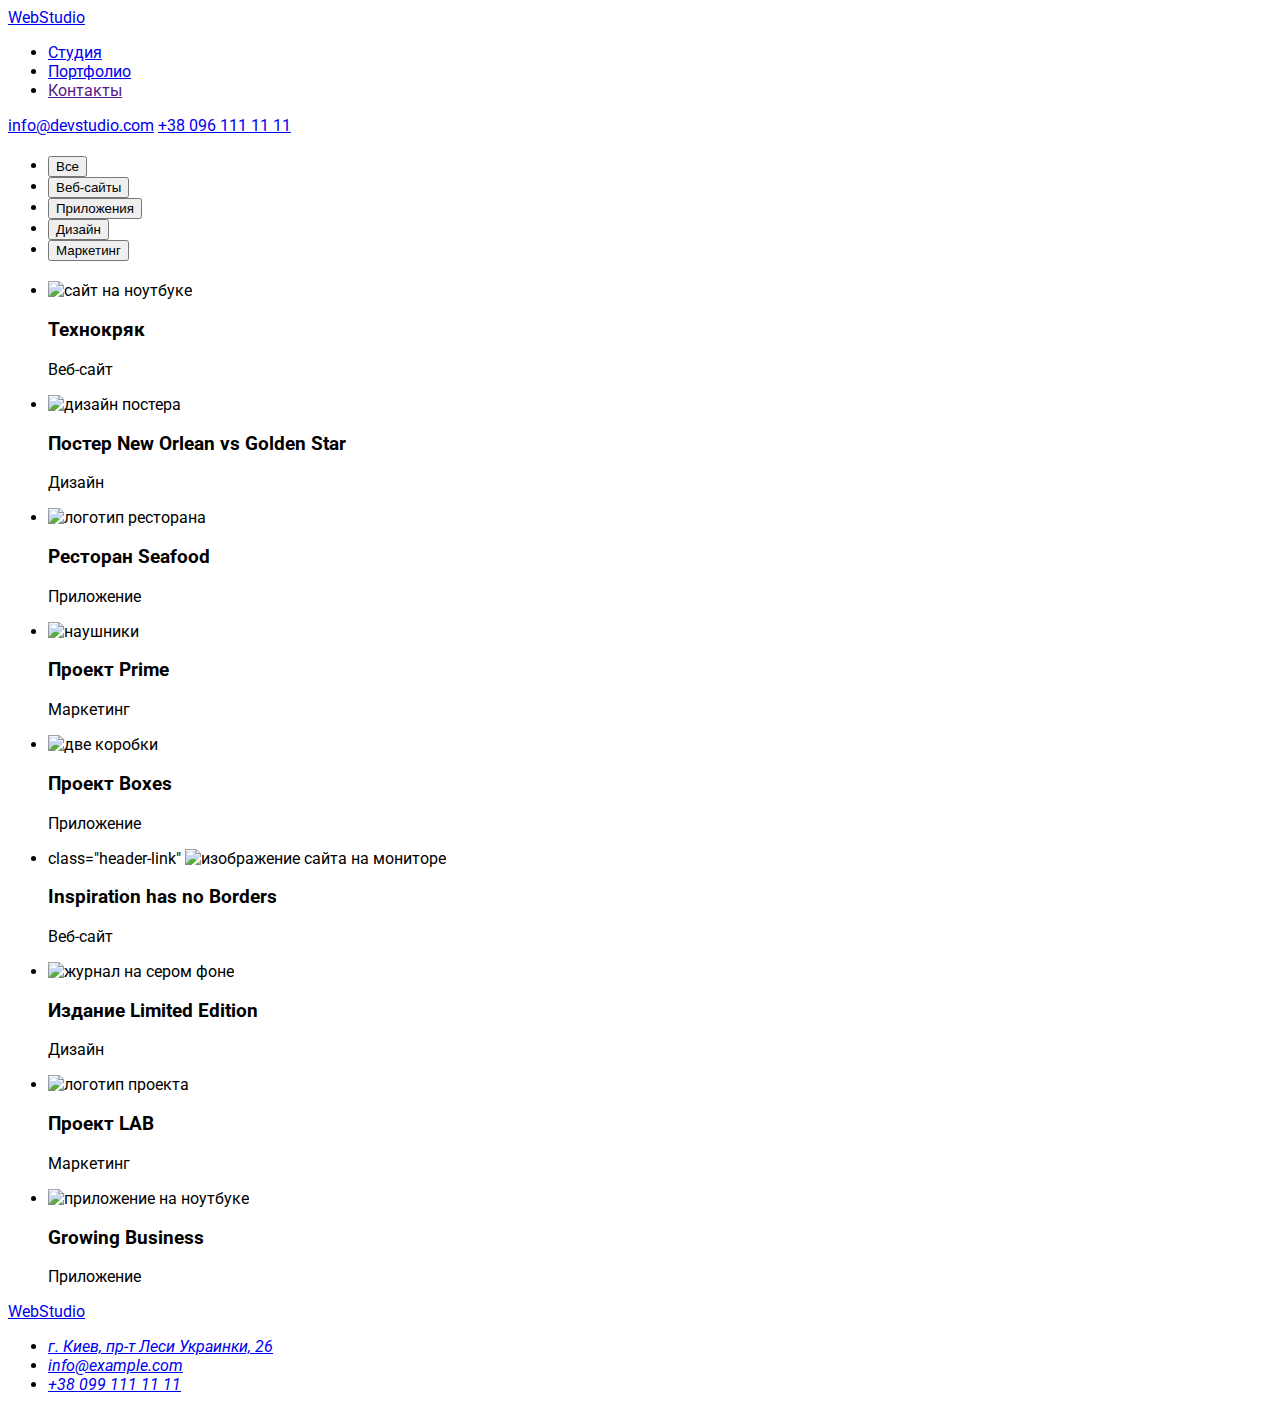
==== portfolio.html @ 638b8c4f "начал стилизировать страницу" ====
<!DOCTYPE html>
<html lang="ru">
<head>
    <meta charset="UTF-8">
    <meta http-equiv="X-UA-Compatible" content="IE=edge">
    <meta name="viewport" content="width=device-width, initial-scale=1.0">
    <title>Document</title>
<link rel="preconnect" href="https://fonts.googleapis.com">
<link rel="preconnect" href="https://fonts.gstatic.com" crossorigin>
<link href="https://fonts.googleapis.com/css2?family=Raleway:wght@700&family=Roboto:wght@400;500;700;900&display=swap" rel="stylesheet">
<link rel="stylesheet" href="./css/style.css">
</head>
<body>
        <!-- шапка сайта -->
        <header >
            <nav>
                <a  href="./index.html"> WebStudio </a>
                <ul>
                    <li>
                        <a  href="./index.html">Студия</a>
                    </li>
                    <li>
                        <a  href="./portfolio.html">Портфолио</a>
                    </li>
                    <li>
                        <a  href="">Контакты</a>
                    </li>
                </ul>
            </nav>
            <a  href="mailto:info@devstudio.com">info@devstudio.com</a>
            <a  href="tel:+380961111111">+38 096 111 11 11</a>
        </header>
        <main>
            <!-- кнопки проектов -->
            <h1 aria-label="Портфолио"></h1>
            <section>
            <ul >
                <li>
                    <button type="button">Все</button>
                </li>
                <li>
                    <button type="button">Веб-сайты</button>
                </li>
                <li>
                    <button type="button">Приложения</button>
                </li>
                <li>
                    <button type="button">Дизайн</button>
                </li>
                <li>
                    <button type="button">Маркетинг</button>
                </li>
            </ul>
            <!-- проекты -->
            <h2 aria-label="Проекты"></h2>
            <ul ">
                <li>
                    <img src="./images/img-prod1.jpg" alt="сайт на ноутбуке" width: 370; height: 294;>
                    <h3>Технокряк</h3>
                    <p>Веб-сайт</p>
                </li>
                <li>
                    <img src="./images/img-prod2.jpg" alt="дизайн постера" width: 370; height: 294;>
                    <h3>Постер <span lang="en">New Orlean vs Golden Star</span></h3>
                    <p>Дизайн</p>
                </li>
                <li>
                    <img src="./images/img-prod3.jpg" alt="логотип ресторана" width: 370; height: 294;>
                    <h3>Ресторан <span lang="en">Seafood</span></h3>
                    <p>Приложение</p>
                </li>
                <li>
                    <img src="./images/img-prod4.jpg" alt="наушники" width: 370; height: 294;>
                    <h3>Проект <span>Prime</span></h3>
                    <p>Маркетинг</p>
                </li>
                <li>
                    <img src="./images/img-prod5.jpg" alt="две коробки" width: 370; height: 294;>
                    <h3>Проект <span lang="en">Boxes</span></h3>
                    <p>Приложение</p>
                </li>
                <li> class="header-link"
                    <img src="./images/img-prod6.jpg" alt="изображение сайта на мониторе" width: 370; height: 294;>
                    <h3><span lang="en">Inspiration has no Borders</span></h3>
                    <p>Веб-сайт</p>
                </li>
                <li>
                    <img src="./images/img-prod7.jpg" alt="журнал на сером фоне" width: 370; height: 294;>
                    <h3>Издание <span lang="en">Limited Edition</span></h3>
                    <p>Дизайн</p>
                </li>
                <li>
                    <img src="./images/img-prod8.jpg" alt="логотип проекта" width: 370; height: 294;>
                    <h3>Проект <span lang="en">LAB</span></h3>
                    <p>Маркетинг</p>
                </li>
                <li>
                    <img src="./images/img-prod9.jpg" alt="приложение на ноутбуке" width: 370; height: 294;>
                    <h3><span lang="en">Growing Business</span></h3>
                    <p>Приложение</p>
                </li>
            </ul>
            </section>
        </main>
        <!-- футер -->
        <footer>
            <a  href="/index.html">WebStudio</a>
            <address>
                <ul >
                    <li>
                        <a  href="https://goo.gl/maps/xMHKZM8JpJUc79RT8" target="_blank">г. Киев, пр-т Леси Украинки, 26</a>
                    </li>
                    <li>
                        <a  href="mailto:info@example.com">info@example.com</a>
                    </li>
                    <li>
                        <a  href="tel:+380991111111">+38 099 111 11 11</a>
                    </li>
                </ul>
            </address>
        </footer>
        
    
</body>
</html>
---- css/style.css ----
:root {
  --first-title-color: #ffffff;
  --second-tittle-color: #212121;
  --accent-color: #2196f3;
  --first-text-color: #757575;
  --adress-color: rgba(255, 255, 255, 0.6);
  --first-background-color: #ffffff;
  --hero-background-color: #2f303a;
  --main-background-color: #e5e5e5;
  --team-background-color: #f5f4fa;
}
body {
  font-family: "Roboto", sans-serif;
  background-color: #ffffff;
}
.list {
  list-style: none;
}
.link {
  text-decoration: none;
}
/* стилизация хедера */
.header-logo {
  font-family: Raleway;
  font-style: normal;
  font-weight: bold;
  font-size: 26px;
  line-height: 1.19;
  /* identical to box height */
  letter-spacing: 0.03em;
  color: var(--accent-color);
}
.second-logo {
  font-family: Raleway;
  font-style: normal;
  font-weight: bold;
  font-size: 26px;
  line-height: 1.19;
  /* identical to box height */
  letter-spacing: 0.03em;
  color: #000000;
}

.header-link {
  font-weight: 500;
  font-size: 14px;
  line-height: 1.14;
  letter-spacing: 0.02em;
  color: var(--second-tittle-color);
}
.header-tel {
  font-weight: 500;
  font-size: 14px;
  line-height: 1.14;
  letter-spacing: 0.02em;
  color: var(--first-text-color);
}

.header-mail {
  font-weight: 500;
  font-size: 14px;
  line-height: 1.14;
  letter-spacing: 0.02em;
  color: var(--first-text-color);
}

.header-link:hover,
.header-link:focus {
  color: var(--accent-color);
}
.header-mail:hover,
.header-mail:focus {
  color: var(--accent-color);
}
.header-tel:hover,
.header-tel:focus {
  color: var(--accent-color);
}
/* стилизация героя */
.hero {
  background-color: var(--hero-background-color);
}
.hero-title {
  font-weight: 900;
  font-size: 44px;
  line-height: 1.36;
  /* or 136% */
  text-align: center;
  letter-spacing: 0.06em;
  text-transform: uppercase;
  color: #ffffff;
}

.hero-btn {
  font-weight: bold;
  font-size: 16px;
  line-height: 1.87;
  /* identical to box height, or 187% */
  display: flex;
  align-items: center;
  text-align: center;
  letter-spacing: 0.06em;
  color: var(--first-title-color);
  background: #2196f3;
  box-shadow: 0px 4px 4px rgba(0, 0, 0, 0.15);
  border-radius: 4px;
}

/* секция преимуществ */
.advantages-title {
  font-weight: bold;
  font-size: 14px;
  line-height: 1.14px;
  letter-spacing: 0.03em;
  text-transform: uppercase;
  color: var(--second-tittle-color);
}
.advantages-text {
  font-weight: normal;
  font-size: 14px;
  line-height: 24px;
  /* or 171% */
  letter-spacing: 0.03em;
  color: var(--first-text-color);
}
/* секция we  doing */
.we-doing-title {
  font-weight: bold;
  font-size: 36px;
  line-height: 1.16;
  text-align: center;
  letter-spacing: 0.03em;
  color: var(--second-tittle-color);
}
/* секция команда */
.team {
  background-color: #f5f4fa;
}
.team-title {
  font-weight: bold;
  font-size: 36px;
  line-height: 1.16;
  text-align: center;
  letter-spacing: 0.03em;
  color: var(--second-tittle-color);
}
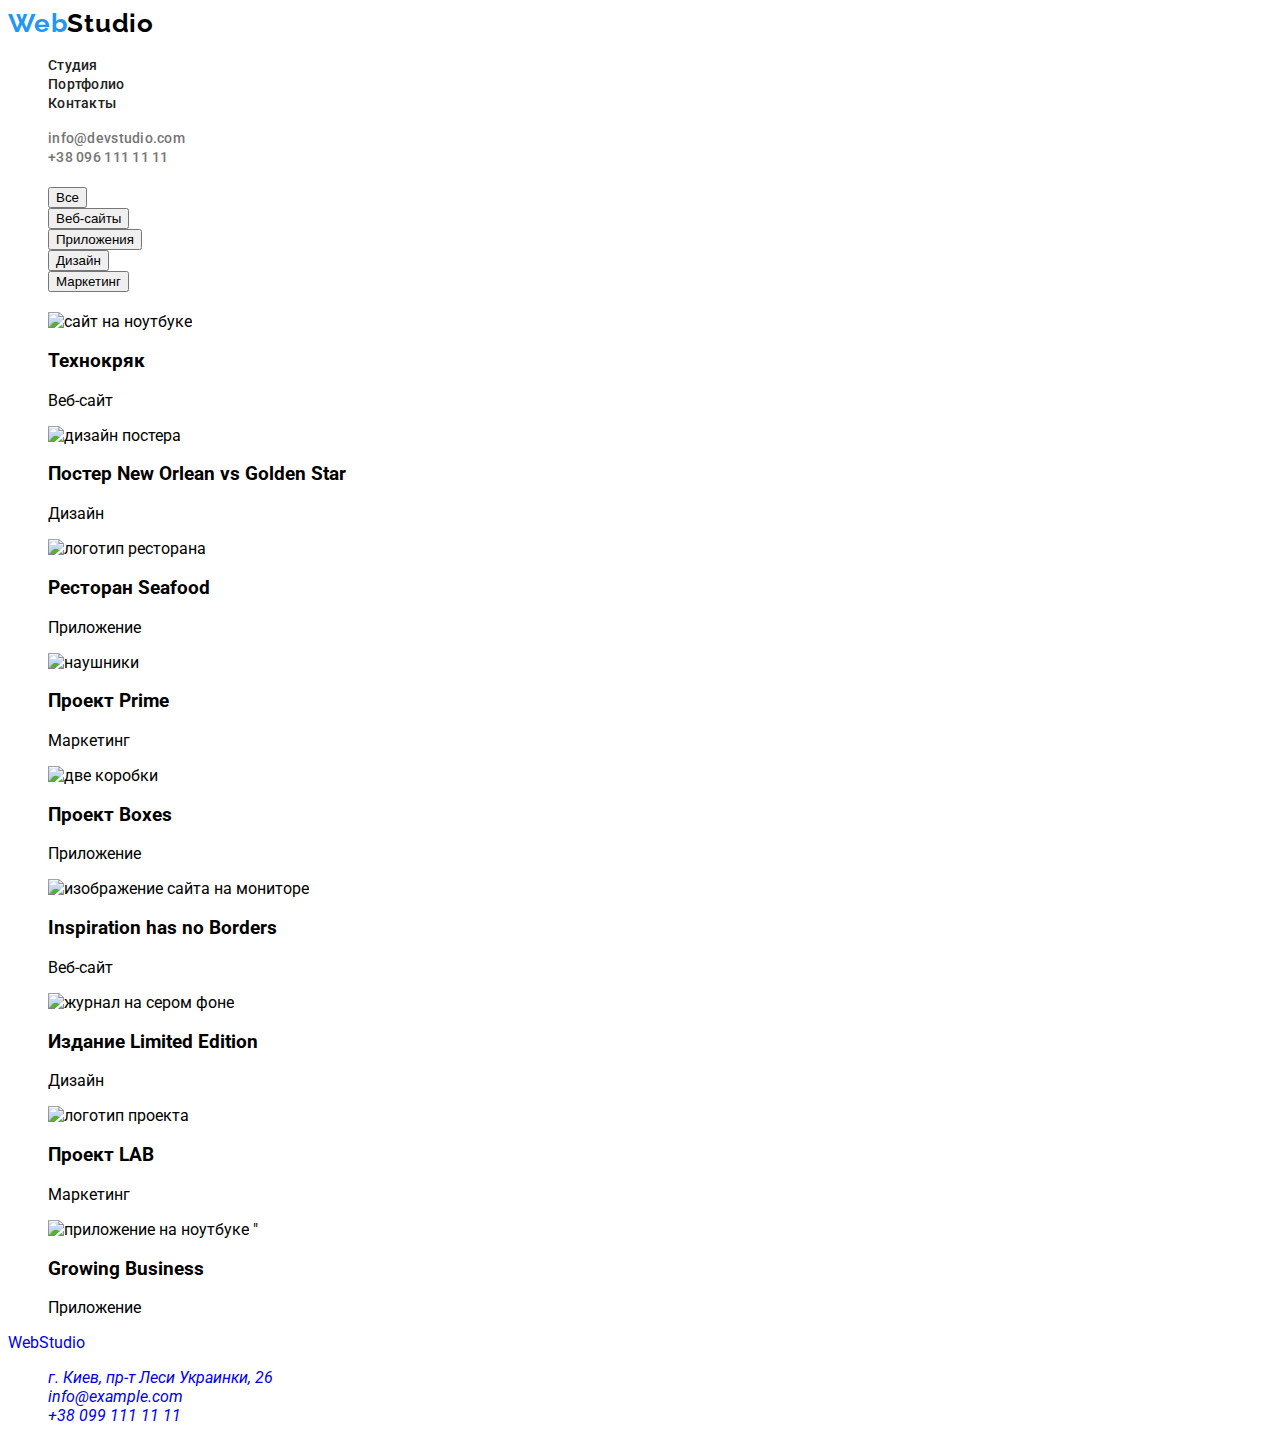
==== commit ce574761: "исправил ошибки домашнего задания" ====
--- a/portfolio.html
+++ b/portfolio.html
@@ -12,113 +12,116 @@
 </head>
 <body>
         <!-- шапка сайта -->
-        <header >
-            <nav>
-                <a  href="./index.html"> WebStudio </a>
-                <ul>
-                    <li>
-                        <a  href="./index.html">Студия</a>
-                    </li>
-                    <li>
-                        <a  href="./portfolio.html">Портфолио</a>
-                    </li>
-                    <li>
-                        <a  href="">Контакты</a>
-                    </li>
-                </ul>
-            </nav>
-            <a  href="mailto:info@devstudio.com">info@devstudio.com</a>
-            <a  href="tel:+380961111111">+38 096 111 11 11</a>
-        </header>
+    <header class="header">
+        <nav class="header-nav">
+            <a class="header-logo link" href="./index.html">Web<span class="second-logo">Studio</span> </a>
+            <ul class="header-list list">
+                <li>
+                    <a class="header-link link" href="./index.html">Студия</a>
+                </li>
+                <li>
+                    <a class="header-link link current" href="./portfolio.html">Портфолио</a>
+                </li>
+                <li>
+                    <a class="header-link link" href="">Контакты</a>
+                </li>
+            </ul>
+        </nav>
+        <ul class="list">
+            <li><a class="header-mail link" href="mailto:info@devstudio.com">info@devstudio.com</a></li>
+            <li><a class="header-tel link" href="tel:+380961111111">+38 096 111 11 11</a></li>
+        </ul>
+    </header>
         <main>
             <!-- кнопки проектов -->
             <h1 aria-label="Портфолио"></h1>
-            <section>
-            <ul >
+            <section class="main">
+            <ul class="main-list-btn list" >
                 <li>
-                    <button type="button">Все</button>
+                    <button class="main-btn" type="button">Все</button>
                 </li>
                 <li>
-                    <button type="button">Веб-сайты</button>
+                    <button class="main-btn" type="button">Веб-сайты</button>
                 </li>
                 <li>
-                    <button type="button">Приложения</button>
+                    <button class="main-btn" type="button">Приложения</button>
                 </li>
                 <li>
-                    <button type="button">Дизайн</button>
+                    <button class="main-btn" type="button">Дизайн</button>
                 </li>
                 <li>
-                    <button type="button">Маркетинг</button>
+                    <button class="main-btn" type="button">Маркетинг</button>
                 </li>
             </ul>
             <!-- проекты -->
             <h2 aria-label="Проекты"></h2>
-            <ul ">
+            <ul class="main-projeckt list">
                 <li>
-                    <img src="./images/img-prod1.jpg" alt="сайт на ноутбуке" width: 370; height: 294;>
-                    <h3>Технокряк</h3>
-                    <p>Веб-сайт</p>
+                    <img src="./images/img-prod1.jpg" alt="сайт на ноутбуке" width:="370"; height:="294";>
+                    <h3 class="projeckt-title">Технокряк</h3>
+                    <p class="projeckt-text">Веб-сайт</p>
                 </li>
                 <li>
-                    <img src="./images/img-prod2.jpg" alt="дизайн постера" width: 370; height: 294;>
-                    <h3>Постер <span lang="en">New Orlean vs Golden Star</span></h3>
-                    <p>Дизайн</p>
+                    <img src="./images/img-prod2.jpg" alt="дизайн постера" width:="370"; height:="294";>
+                    <h3 class="projeckt-title">Постер <span lang="en">New Orlean vs Golden Star</span></h3>
+                    <p class="projeckt-text">Дизайн</p>
                 </li>
                 <li>
-                    <img src="./images/img-prod3.jpg" alt="логотип ресторана" width: 370; height: 294;>
-                    <h3>Ресторан <span lang="en">Seafood</span></h3>
-                    <p>Приложение</p>
+                    <img src="./images/img-prod3.jpg" alt="логотип ресторана" width:="370"; height:="294";>
+                    <h3 class="projeckt-title">Ресторан <span lang="en">Seafood</span></h3>
+                    <p class="projeckt-text">Приложение</p>
                 </li>
                 <li>
-                    <img src="./images/img-prod4.jpg" alt="наушники" width: 370; height: 294;>
-                    <h3>Проект <span>Prime</span></h3>
-                    <p>Маркетинг</p>
+                    <img src="./images/img-prod4.jpg" alt="наушники" width:="370"; height:="294";>
+                    <h3 class="projeckt-title">Проект <span>Prime</span></h3>
+                    <p class="projeckt-text">Маркетинг</p>
                 </li>
                 <li>
-                    <img src="./images/img-prod5.jpg" alt="две коробки" width: 370; height: 294;>
-                    <h3>Проект <span lang="en">Boxes</span></h3>
-                    <p>Приложение</p>
+                    <img src="./images/img-prod5.jpg" alt="две коробки" width:="370"; height:="294";>
+                    <h3 class="projeckt-title">Проект <span lang="en">Boxes</span></h3>
+                    <p class="projeckt-text">Приложение</p>
                 </li>
-                <li> class="header-link"
-                    <img src="./images/img-prod6.jpg" alt="изображение сайта на мониторе" width: 370; height: 294;>
-                    <h3><span lang="en">Inspiration has no Borders</span></h3>
-                    <p>Веб-сайт</p>
+                <li> 
+                    <img src="./images/img-prod6.jpg" alt="изображение сайта на мониторе" width:="370"; height:="294";>
+                    <h3 class="projeckt-title"><span lang="en">Inspiration has no Borders</span></h3>
+                    <p class="projeckt-text">Веб-сайт</p>
                 </li>
                 <li>
-                    <img src="./images/img-prod7.jpg" alt="журнал на сером фоне" width: 370; height: 294;>
-                    <h3>Издание <span lang="en">Limited Edition</span></h3>
-                    <p>Дизайн</p>
+                    <img src="./images/img-prod7.jpg" alt="журнал на сером фоне" width:="370"; height:="294";>
+                    <h3 class="projeckt-title">Издание <span lang="en">Limited Edition</span></h3>
+                    <p class="projeckt-text">Дизайн</p>
                 </li>
                 <li>
-                    <img src="./images/img-prod8.jpg" alt="логотип проекта" width: 370; height: 294;>
-                    <h3>Проект <span lang="en">LAB</span></h3>
-                    <p>Маркетинг</p>
+                    <img src="./images/img-prod8.jpg" alt="логотип проекта" width:="370"; height:="294";>
+                    <h3 class="projeckt-title">Проект <span lang="en">LAB</span></h3>
+                    <p class="projeckt-text">Маркетинг</p>
                 </li>
                 <li>
-                    <img src="./images/img-prod9.jpg" alt="приложение на ноутбуке" width: 370; height: 294;>
-                    <h3><span lang="en">Growing Business</span></h3>
-                    <p>Приложение</p>
+                    <img src="./images/img-prod9.jpg" alt="приложение на ноутбуке" width:="370"; height:="294=";>
+"                    <h3 class="projeckt-title"><span lang="en">Growing Business</span></h3>
+                    <p class="projeckt-text">Приложение</p>
                 </li>
             </ul>
             </section>
         </main>
         <!-- футер -->
-        <footer>
-            <a  href="/index.html">WebStudio</a>
-            <address>
-                <ul >
-                    <li>
-                        <a  href="https://goo.gl/maps/xMHKZM8JpJUc79RT8" target="_blank">г. Киев, пр-т Леси Украинки, 26</a>
-                    </li>
-                    <li>
-                        <a  href="mailto:info@example.com">info@example.com</a>
-                    </li>
-                    <li>
-                        <a  href="tel:+380991111111">+38 099 111 11 11</a>
-                    </li>
-                </ul>
-            </address>
-        </footer>
+    <footer class="footer">
+        <a class="footer-logo link" href="./index.html">Web<span class="footer-second-logo">Studio</span> </a>
+        <address>
+            <ul class="footer-list list">
+                <li>
+                    <a class="footer-link link" href="https://goo.gl/maps/xMHKZM8JpJUc79RT8" target="_blank">г. Киев, пр-т
+                        Леси Украинки, 26</a>
+                </li>
+                <li>
+                    <a class="footer-mail link" href="mailto:info@example.com">info@example.com</a>
+                </li>
+                <li>
+                    <a class="footer-tel link" href="tel:+380991111111">+38 099 111 11 11</a>
+                </li>
+            </ul>
+        </address>
+    </footer>
         
     
 </body>
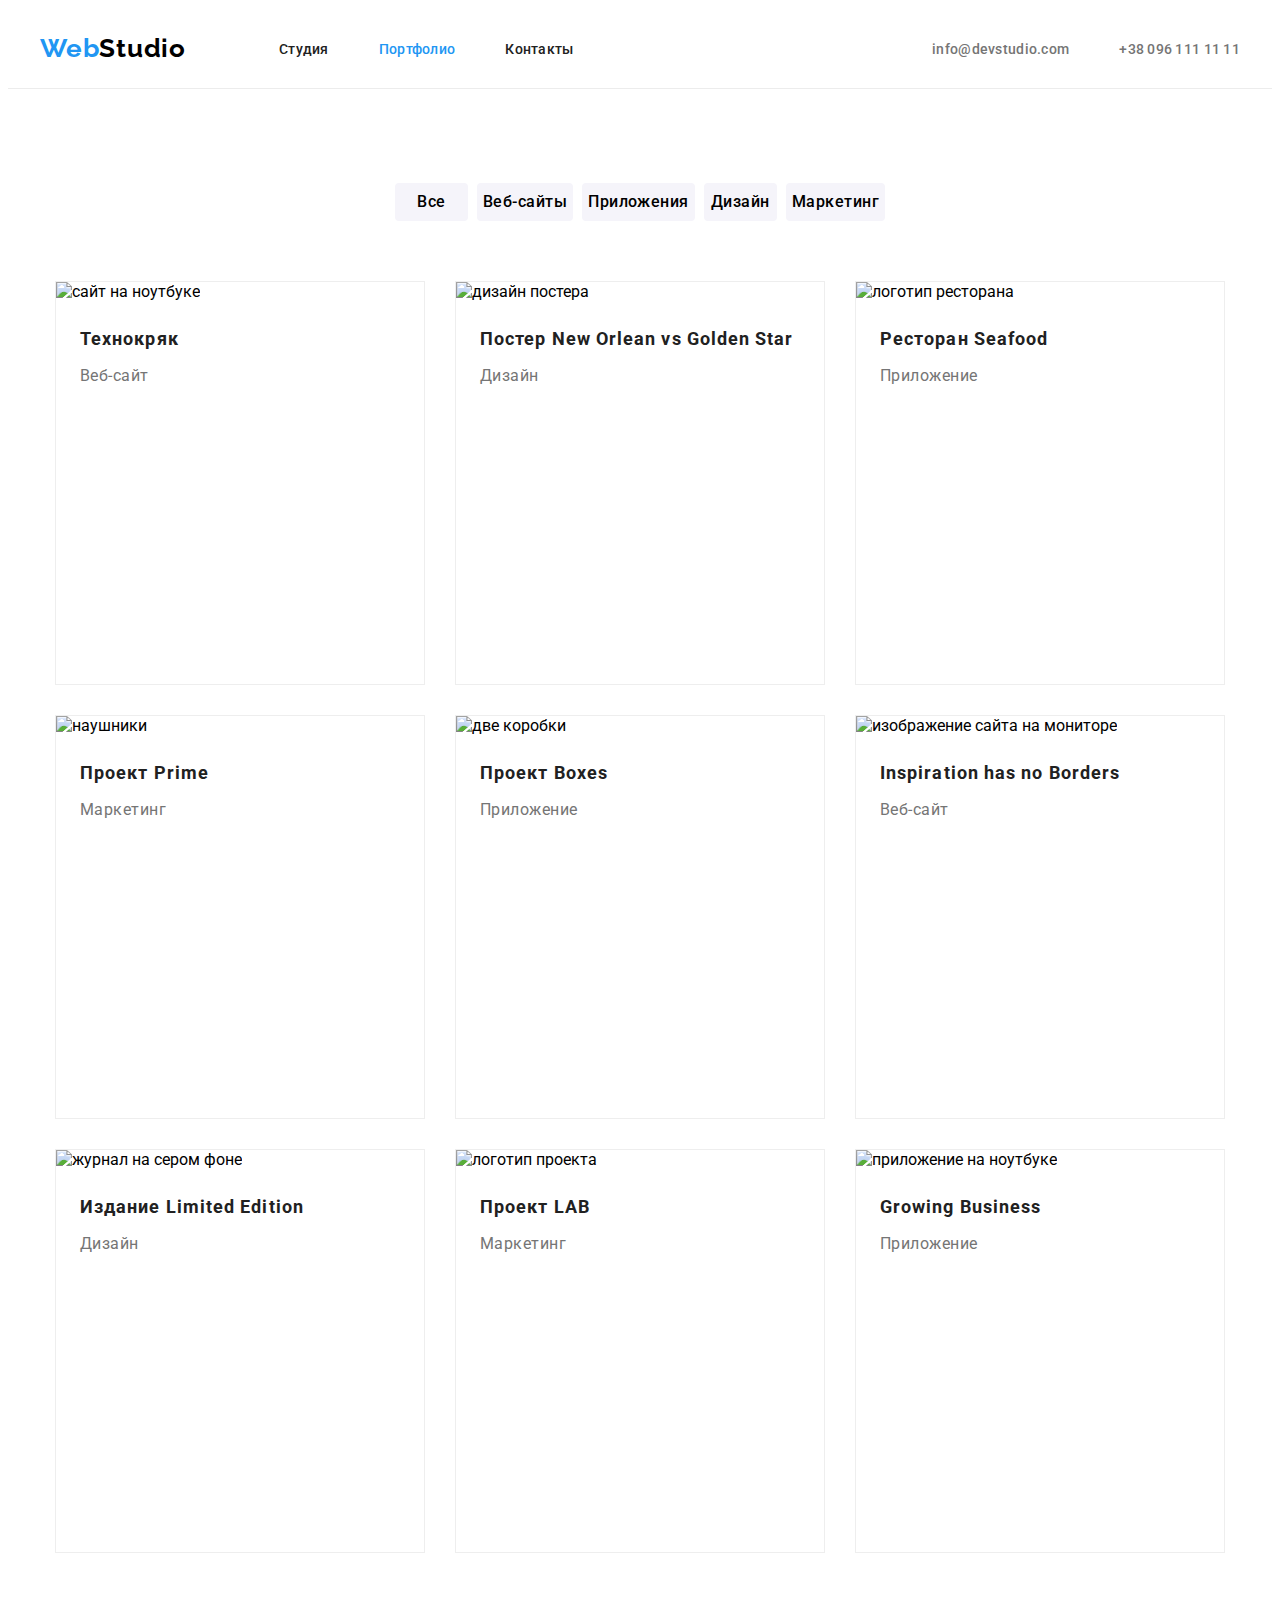
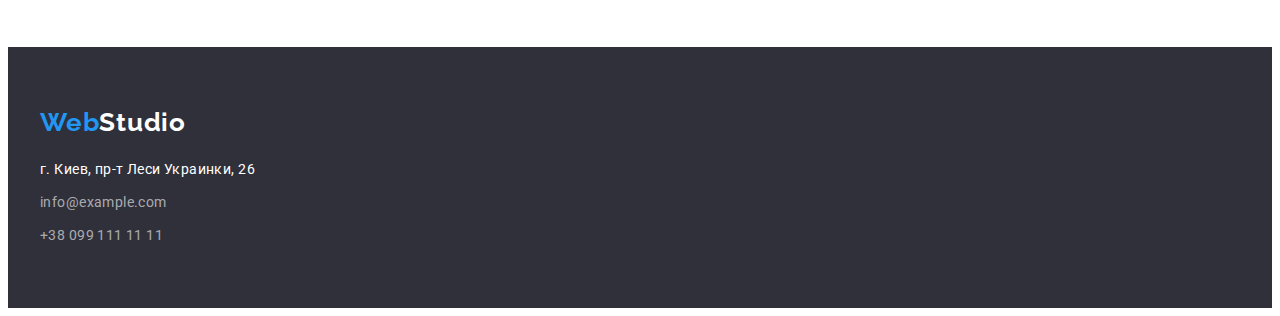
==== commit 72b546ce: "выполнил домашнее задание номер 3" ====
--- a/portfolio.html
+++ b/portfolio.html
@@ -4,125 +4,132 @@
     <meta charset="UTF-8">
     <meta http-equiv="X-UA-Compatible" content="IE=edge">
     <meta name="viewport" content="width=device-width, initial-scale=1.0">
-    <title>Document</title>
+    <title>Portfolio</title>
 <link rel="preconnect" href="https://fonts.googleapis.com">
 <link rel="preconnect" href="https://fonts.gstatic.com" crossorigin>
 <link href="https://fonts.googleapis.com/css2?family=Raleway:wght@700&family=Roboto:wght@400;500;700;900&display=swap" rel="stylesheet">
+<link rel="stylesheet" href="https://cdnjs.cloudflare.com/ajax/libs/modern-normalize/1.1.0/modern-normalize.min.css"
+    integrity="sha512-wpPYUAdjBVSE4KJnH1VR1HeZfpl1ub8YT/NKx4PuQ5NmX2tKuGu6U/JRp5y+Y8XG2tV+wKQpNHVUX03MfMFn9Q=="
+    crossorigin="anonymous" referrerpolicy="no-referrer" />
 <link rel="stylesheet" href="./css/style.css">
 </head>
 <body>
-        <!-- шапка сайта -->
-    <header class="header">
-        <nav class="header-nav">
-            <a class="header-logo link" href="./index.html">Web<span class="second-logo">Studio</span> </a>
-            <ul class="header-list list">
-                <li>
-                    <a class="header-link link" href="./index.html">Студия</a>
-                </li>
-                <li>
-                    <a class="header-link link current" href="./portfolio.html">Портфолио</a>
-                </li>
-                <li>
-                    <a class="header-link link" href="">Контакты</a>
-                </li>
+    <!-- шапка сайта -->
+    <header class="portfolio-header header">
+        <div class="header-container container">
+            <nav class="header-nav">
+                <a class="header-logo link" href="./index.html">Web<span class="second-logo">Studio</span> </a>
+                <ul class="header-list list">
+                    <li class="header-item">
+                        <a class="header-link link" href="./index.html">Студия</a>
+                    </li>
+                    <li class="header-item">
+                        <a class="header-link link current" href="./portfolio.html">Портфолио</a>
+                    </li>
+                    <li class="header-item">
+                        <a class="header-link link" href="">Контакты</a>
+                    </li>
+                </ul>
+            </nav>
+            <ul class="header-contacts list">
+                <li class="header-item"><a class="header-mail link" href="mailto:info@devstudio.com">info@devstudio.com</a></li>
+                <li class="header-item"><a class="header-tel link" href="tel:+380961111111">+38 096 111 11 11</a></li>
             </ul>
-        </nav>
-        <ul class="list">
-            <li><a class="header-mail link" href="mailto:info@devstudio.com">info@devstudio.com</a></li>
-            <li><a class="header-tel link" href="tel:+380961111111">+38 096 111 11 11</a></li>
-        </ul>
+        </div>
     </header>
         <main>
             <!-- кнопки проектов -->
             <h1 aria-label="Портфолио"></h1>
             <section class="main">
+                <div class="container">
             <ul class="main-list-btn list" >
-                <li>
+                <li class="main-item-btn">
                     <button class="main-btn" type="button">Все</button>
                 </li>
-                <li>
+                <li class="main-item-btn">
                     <button class="main-btn" type="button">Веб-сайты</button>
                 </li>
-                <li>
+                <li class="main-item-btn">
                     <button class="main-btn" type="button">Приложения</button>
                 </li>
-                <li>
+                <li class="main-item-btn">
                     <button class="main-btn" type="button">Дизайн</button>
                 </li>
-                <li>
+                <li class="main-item-btn">
                     <button class="main-btn" type="button">Маркетинг</button>
                 </li>
             </ul>
             <!-- проекты -->
             <h2 aria-label="Проекты"></h2>
-            <ul class="main-projeckt list">
-                <li>
-                    <img src="./images/img-prod1.jpg" alt="сайт на ноутбуке" width:="370"; height:="294";>
+            <ul class="main-projeckt-list list">
+                <li class="projeckt-item">
+                    <img src="./images/img-prod1.jpg" alt="сайт на ноутбуке" width="370" height="294">
                     <h3 class="projeckt-title">Технокряк</h3>
                     <p class="projeckt-text">Веб-сайт</p>
                 </li>
-                <li>
-                    <img src="./images/img-prod2.jpg" alt="дизайн постера" width:="370"; height:="294";>
+                <li class="projeckt-item">
+                    <img src="./images/img-prod2.jpg" alt="дизайн постера" width="370" height="294">
                     <h3 class="projeckt-title">Постер <span lang="en">New Orlean vs Golden Star</span></h3>
                     <p class="projeckt-text">Дизайн</p>
                 </li>
-                <li>
-                    <img src="./images/img-prod3.jpg" alt="логотип ресторана" width:="370"; height:="294";>
+                <li class="projeckt-item">
+                    <img src="./images/img-prod3.jpg" alt="логотип ресторана" width="370" height="294">
                     <h3 class="projeckt-title">Ресторан <span lang="en">Seafood</span></h3>
                     <p class="projeckt-text">Приложение</p>
                 </li>
-                <li>
-                    <img src="./images/img-prod4.jpg" alt="наушники" width:="370"; height:="294";>
+                <li class="projeckt-item">
+                    <img src="./images/img-prod4.jpg" alt="наушники" width="370" height="294">
                     <h3 class="projeckt-title">Проект <span>Prime</span></h3>
                     <p class="projeckt-text">Маркетинг</p>
                 </li>
-                <li>
-                    <img src="./images/img-prod5.jpg" alt="две коробки" width:="370"; height:="294";>
+                <li class="projeckt-item">
+                    <img src="./images/img-prod5.jpg" alt="две коробки" width="370" height="294">
                     <h3 class="projeckt-title">Проект <span lang="en">Boxes</span></h3>
                     <p class="projeckt-text">Приложение</p>
                 </li>
-                <li> 
-                    <img src="./images/img-prod6.jpg" alt="изображение сайта на мониторе" width:="370"; height:="294";>
+                <li class="projeckt-item"> 
+                    <img src="./images/img-prod6.jpg" alt="изображение сайта на мониторе" width="370" height="294">
                     <h3 class="projeckt-title"><span lang="en">Inspiration has no Borders</span></h3>
                     <p class="projeckt-text">Веб-сайт</p>
                 </li>
-                <li>
-                    <img src="./images/img-prod7.jpg" alt="журнал на сером фоне" width:="370"; height:="294";>
+                <li class="projeckt-item">
+                    <img src="./images/img-prod7.jpg" alt="журнал на сером фоне" width="370" height="294">
                     <h3 class="projeckt-title">Издание <span lang="en">Limited Edition</span></h3>
                     <p class="projeckt-text">Дизайн</p>
                 </li>
-                <li>
-                    <img src="./images/img-prod8.jpg" alt="логотип проекта" width:="370"; height:="294";>
+                <li class="projeckt-item">
+                    <img src="./images/img-prod8.jpg" alt="логотип проекта" width="370" height="294">
                     <h3 class="projeckt-title">Проект <span lang="en">LAB</span></h3>
                     <p class="projeckt-text">Маркетинг</p>
                 </li>
-                <li>
-                    <img src="./images/img-prod9.jpg" alt="приложение на ноутбуке" width:="370"; height:="294=";>
-"                    <h3 class="projeckt-title"><span lang="en">Growing Business</span></h3>
+                <li class="projeckt-item">
+                    <img src="./images/img-prod9.jpg" alt="приложение на ноутбуке" width="370" height="294">
+                    <h3 class="projeckt-title"><span lang="en">Growing Business</span></h3>
                     <p class="projeckt-text">Приложение</p>
                 </li>
             </ul>
+            </div>
             </section>
         </main>
-        <!-- футер -->
+    <!-- футер -->
     <footer class="footer">
-        <a class="footer-logo link" href="./index.html">Web<span class="footer-second-logo">Studio</span> </a>
-        <address>
-            <ul class="footer-list list">
-                <li>
-                    <a class="footer-link link" href="https://goo.gl/maps/xMHKZM8JpJUc79RT8" target="_blank">г. Киев, пр-т
-                        Леси Украинки, 26</a>
-                </li>
-                <li>
-                    <a class="footer-mail link" href="mailto:info@example.com">info@example.com</a>
-                </li>
-                <li>
-                    <a class="footer-tel link" href="tel:+380991111111">+38 099 111 11 11</a>
-                </li>
-            </ul>
-        </address>
+        <div class="container">
+            <a class="footer-logo link" href="./index.html">Web<span class="footer-second-logo">Studio</span> </a>
+            <address class="footer-adress">
+                <ul class="footer-list list">
+                    <li class="footer-item">
+                        <a class="footer-link link" href="https://goo.gl/maps/xMHKZM8JpJUc79RT8" target="_blank">г. Киев,
+                            пр-т Леси Украинки, 26</a>
+                    </li>
+                    <li class="footer-item">
+                        <a class="footer-mail link" href="mailto:info@example.com">info@example.com</a>
+                    </li>
+                    <li class="footer-item">
+                        <a class="footer-tel link" href="tel:+380991111111">+38 099 111 11 11</a>
+                    </li>
+                </ul>
+            </address>
+        </div>
     </footer>
-        
-    
 </body>
 </html>--- a/css/style.css
+++ b/css/style.css
@@ -9,93 +9,175 @@
   --main-background-color: #e5e5e5;
   --team-background-color: #f5f4fa;
 }
+
 body {
   font-family: "Roboto", sans-serif;
   background-color: #ffffff;
-}
-.list {
+  font-style: normal;
+}
+
+p,
+h1,
+h2,
+h3,
+h4,
+h5,
+h6 {
+  margin: 0px;
+}
+
+ul {
+  margin: 0;
+  padding: 0;
   list-style: none;
 }
+
 .link {
   text-decoration: none;
 }
-/* стилизация хедера */
+
+.container {
+  width: 1200px;
+  padding-right: 15px;
+  padding-left: 15px;
+  margin: 0 auto;
+}
+
+/* -------------------------------------------стилизация хедера------------------------------------- */
+
+.header {
+  border-bottom: 1px solid #ececec;
+}
+
 .header-logo {
   font-family: Raleway;
-  font-style: normal;
-  font-weight: bold;
+  font-weight: 700;
   font-size: 26px;
   line-height: 1.19;
-  /* identical to box height */
-  letter-spacing: 0.03em;
-  color: var(--accent-color);
-}
+  letter-spacing: 0.03em;
+  color: var(--accent-color);
+  margin-right: 93px;
+}
+
 .second-logo {
   font-family: Raleway;
-  font-style: normal;
-  font-weight: bold;
+  font-weight: 700;
   font-size: 26px;
   line-height: 1.19;
-  /* identical to box height */
   letter-spacing: 0.03em;
   color: #000000;
 }
 
+.header-container {
+  display: flex;
+  align-items: center;
+  width: 1200px;
+  height: 80px;
+}
+
+.header-nav {
+  display: flex;
+  align-items: center;
+}
+
+.header-list {
+  display: flex;
+}
+
+.header-contacts {
+  display: flex;
+  margin-left: auto;
+}
+
+.header-contacts-item:not(:first-child) {
+  margin-left: 50px;
+}
+
+.header-item:not(:last-child) {
+  margin-right: 50px;
+}
+
 .header-link {
+  font-style: normal;
   font-weight: 500;
   font-size: 14px;
   line-height: 1.14;
   letter-spacing: 0.02em;
   color: var(--second-tittle-color);
-}
+  padding-top: 32px;
+  padding-bottom: 32px;
+}
+
 .header-tel {
+  font-style: normal;
   font-weight: 500;
   font-size: 14px;
   line-height: 1.14;
   letter-spacing: 0.02em;
   color: var(--first-text-color);
+  padding-top: 32px;
+  padding-bottom: 32px;
 }
 
 .header-mail {
+  font-style: normal;
   font-weight: 500;
   font-size: 14px;
   line-height: 1.14;
   letter-spacing: 0.02em;
   color: var(--first-text-color);
+  padding-top: 32px;
+  padding-bottom: 32px;
 }
 
 .header-link:hover,
 .header-link:focus {
   color: var(--accent-color);
 }
+
 .header-mail:hover,
 .header-mail:focus {
   color: var(--accent-color);
 }
+
 .header-tel:hover,
 .header-tel:focus {
   color: var(--accent-color);
 }
-/* стилизация героя */
+
+.current {
+  color: var(--accent-color);
+}
+
+/* ---------------------------------------------стилизация героя----------------------------------- */
 .hero {
   background-color: var(--hero-background-color);
-}
+  margin-bottom: 94px;
+}
+
+.hero-container {
+  padding: 200px;
+}
+
 .hero-title {
   font-weight: 900;
   font-size: 44px;
   line-height: 1.36;
-  /* or 136% */
   text-align: center;
   letter-spacing: 0.06em;
   text-transform: uppercase;
   color: #ffffff;
+  width: 696px;
+  height: 120px;
+  margin: auto;
+  margin-bottom: 30px;
 }
 
 .hero-btn {
-  font-weight: bold;
+  font-weight: 700;
   font-size: 16px;
   line-height: 1.87;
-  /* identical to box height, or 187% */
+  justify-content: center;
   display: flex;
   align-items: center;
   text-align: center;
@@ -104,43 +186,308 @@
   background: #2196f3;
   box-shadow: 0px 4px 4px rgba(0, 0, 0, 0.15);
   border-radius: 4px;
-}
-
-/* секция преимуществ */
+  cursor: pointer;
+  width: 200px;
+  height: 50px;
+  border: 0px;
+  margin: auto;
+}
+
+/* --------------------------------------------секция преимуществ----------------------------------------- */
+
+.advantages {
+  margin: auto;
+  margin-bottom: 94px;
+}
+
+.advantages-list {
+  display: flex;
+}
+
+.advantages-item:not(:last-child) {
+  margin-right: 30px;
+  height: 101px;
+}
+
 .advantages-title {
-  font-weight: bold;
-  font-size: 14px;
-  line-height: 1.14px;
+  font-weight: 700;
+  font-size: 14px;
+  line-height: 1.14;
   letter-spacing: 0.03em;
   text-transform: uppercase;
   color: var(--second-tittle-color);
-}
+  margin-bottom: 10px;
+}
+
 .advantages-text {
-  font-weight: normal;
   font-size: 14px;
   line-height: 24px;
-  /* or 171% */
   letter-spacing: 0.03em;
   color: var(--first-text-color);
-}
-/* секция we  doing */
+  width: 270px;
+  height: 70px;
+}
+
+/* --------------------------------------------секция we  doing ------------------------------------------------*/
+
+.we-doing {
+  margin-bottom: 94px;
+}
+
 .we-doing-title {
-  font-weight: bold;
+  font-weight: 700;
   font-size: 36px;
   line-height: 1.16;
   text-align: center;
   letter-spacing: 0.03em;
   color: var(--second-tittle-color);
-}
-/* секция команда */
+  margin-bottom: 50px;
+}
+
+.we-doing-list {
+  display: flex;
+}
+
+.we-doing-item:not(:last-child) {
+  margin-right: 30px;
+}
+
+/* ---------------------------------------------секция команда------------------------------------------------------ */
+
 .team {
   background-color: #f5f4fa;
 }
+
 .team-title {
-  font-weight: bold;
+  font-weight: 700;
   font-size: 36px;
   line-height: 1.16;
   text-align: center;
   letter-spacing: 0.03em;
   color: var(--second-tittle-color);
-}
+  padding-top: 94px;
+  margin-bottom: 50px;
+}
+
+.team-list {
+  display: flex;
+  justify-content: center;
+  padding-bottom: 94px;
+}
+
+.team-item {
+  background-color: #ffffff;
+  margin-right: 30px;
+  width: 270px;
+  height: 368px;
+  background: #ffffff;
+
+  box-shadow: 0px 1px 3px rgba(0, 0, 0, 0.12), 0px 1px 1px rgba(0, 0, 0, 0.14),
+    0px 2px 1px rgba(0, 0, 0, 0.2);
+  border-radius: 0px 0px 4px 4px;
+}
+
+.team-item:last-child {
+  margin-right: 0px;
+}
+
+.team-item-title {
+  font-weight: 500;
+  font-size: 16px;
+  line-height: 1.18;
+  text-align: center;
+  letter-spacing: 0.03em;
+  color: var(--second-tittle-color);
+  margin-top: 30px;
+  margin-bottom: 10px;
+}
+
+.team-item-text {
+  font-size: 16px;
+  line-height: 1.18;
+  text-align: center;
+  letter-spacing: 0.03em;
+  color: var(--first-text-color);
+  padding-bottom: 30px;
+}
+
+/* -------------------------------------------стилизация футера---------------------------------------- */
+
+.footer {
+  background-color: #2f303a;
+}
+
+.footer-logo {
+  display: block;
+  font-family: Raleway;
+  font-weight: 700;
+  font-size: 26px;
+  line-height: 1.19;
+  letter-spacing: 0.03em;
+  color: var(--accent-color);
+  padding-top: 60px;
+  margin-bottom: 20px;
+  width: 135px;
+}
+
+.footer-second-logo {
+  font-family: Raleway;
+  font-weight: 700;
+  font-size: 26px;
+  line-height: 1.19;
+  letter-spacing: 0.03em;
+  color: var(--first-background-color);
+}
+
+.footer-link {
+  font-style: normal;
+  font-size: 14px;
+  line-height: 1.71;
+  letter-spacing: 0.03em;
+  color: var(--first-background-color);
+}
+
+.footer-item {
+  margin-bottom: 9px;
+}
+
+.footer-item:last-child {
+  margin-bottom: 0px;
+  padding-bottom: 60px;
+}
+
+.footer-mail:hover,
+.footer-mail:focus {
+  color: var(--accent-color);
+}
+
+.footer-tel:hover,
+.footer-tel:focus {
+  color: var(--accent-color);
+}
+
+.footer-mail {
+  font-style: normal;
+  font-size: 14px;
+  line-height: 1.71;
+  letter-spacing: 0.03em;
+  color: var(--adress-color);
+}
+
+.footer-tel {
+  font-style: normal;
+  font-size: 14px;
+  line-height: 1.71;
+  letter-spacing: 0.03em;
+  color: var(--adress-color);
+}
+
+/* ------------------------------------оформление страницы портфолио------------------------------- */
+
+.main {
+  background-color: #ffffff;
+}
+
+.portfolio-header {
+  margin-bottom: 94px;
+}
+
+.main-btn:hover,
+.main-btn:focus {
+  color: var(--first-background-color);
+  background-color: var(--accent-color);
+}
+
+/* --------------------------------оформление фильтров-------------------------- */
+
+.main-list-btn {
+  display: flex;
+  justify-content: center;
+  margin-bottom: 34px;
+  width: 615px;
+  height: 64px;
+  margin-left: auto;
+  margin-right: auto;
+}
+
+.main-item-btn:not(:last-child) {
+  margin-right: 9px;
+}
+
+.main-btn {
+  border: 0px;
+  font-family: Roboto;
+  font-style: normal;
+  font-weight: 500;
+  font-size: 16px;
+  line-height: 1.62;
+  text-align: center;
+  letter-spacing: 0.03em;
+  background-color: #f5f4fa;
+  border-radius: 4px;
+  cursor: pointer;
+  min-width: 73px;
+  min-height: 38px;
+}
+
+.main-btn:active {
+  border: 0px;
+  font-family: Roboto;
+  font-style: normal;
+  font-weight: 500;
+  font-size: 16px;
+  line-height: 1.62;
+  text-align: center;
+  letter-spacing: 0.03em;
+  color: #ffffff;
+  background: #2196f3;
+  /* shadow-middle */
+  box-shadow: 0px 3px 1px rgba(0, 0, 0, 0.1), 0px 1px 2px rgba(0, 0, 0, 0.08),
+    0px 2px 2px rgba(0, 0, 0, 0.12);
+  border-radius: 4px;
+  cursor: pointer;
+}
+
+.main-projeckt-list {
+  display: flex;
+  flex-wrap: wrap;
+  justify-content: center;
+  margin-bottom: 94px;
+}
+
+.projeckt-item {
+  margin-right: 30px;
+  margin-bottom: 30px;
+  width: 370px;
+  height: 404px;
+  background: #ffffff;
+  border: 1px solid #eeeeee;
+  box-sizing: border-box;
+}
+
+.projeckt-item:nth-child(3n + 3) {
+  margin-right: 0px;
+}
+
+.projeckt-item:nth-last-child(-n + 3) {
+  margin-bottom: 0;
+}
+
+.projeckt-title {
+  font-size: 18px;
+  line-height: 2;
+  letter-spacing: 0.06em;
+  color: var(--second-tittle-color);
+  margin-top: 20px;
+  margin-bottom: 4px;
+  padding-left: 24px;
+}
+
+.projeckt-text {
+  font-size: 16px;
+  line-height: 1.87;
+  letter-spacing: 0.03em;
+  color: var(--first-text-color);
+  padding-left: 24px;
+  padding-bottom: 20px;
+}
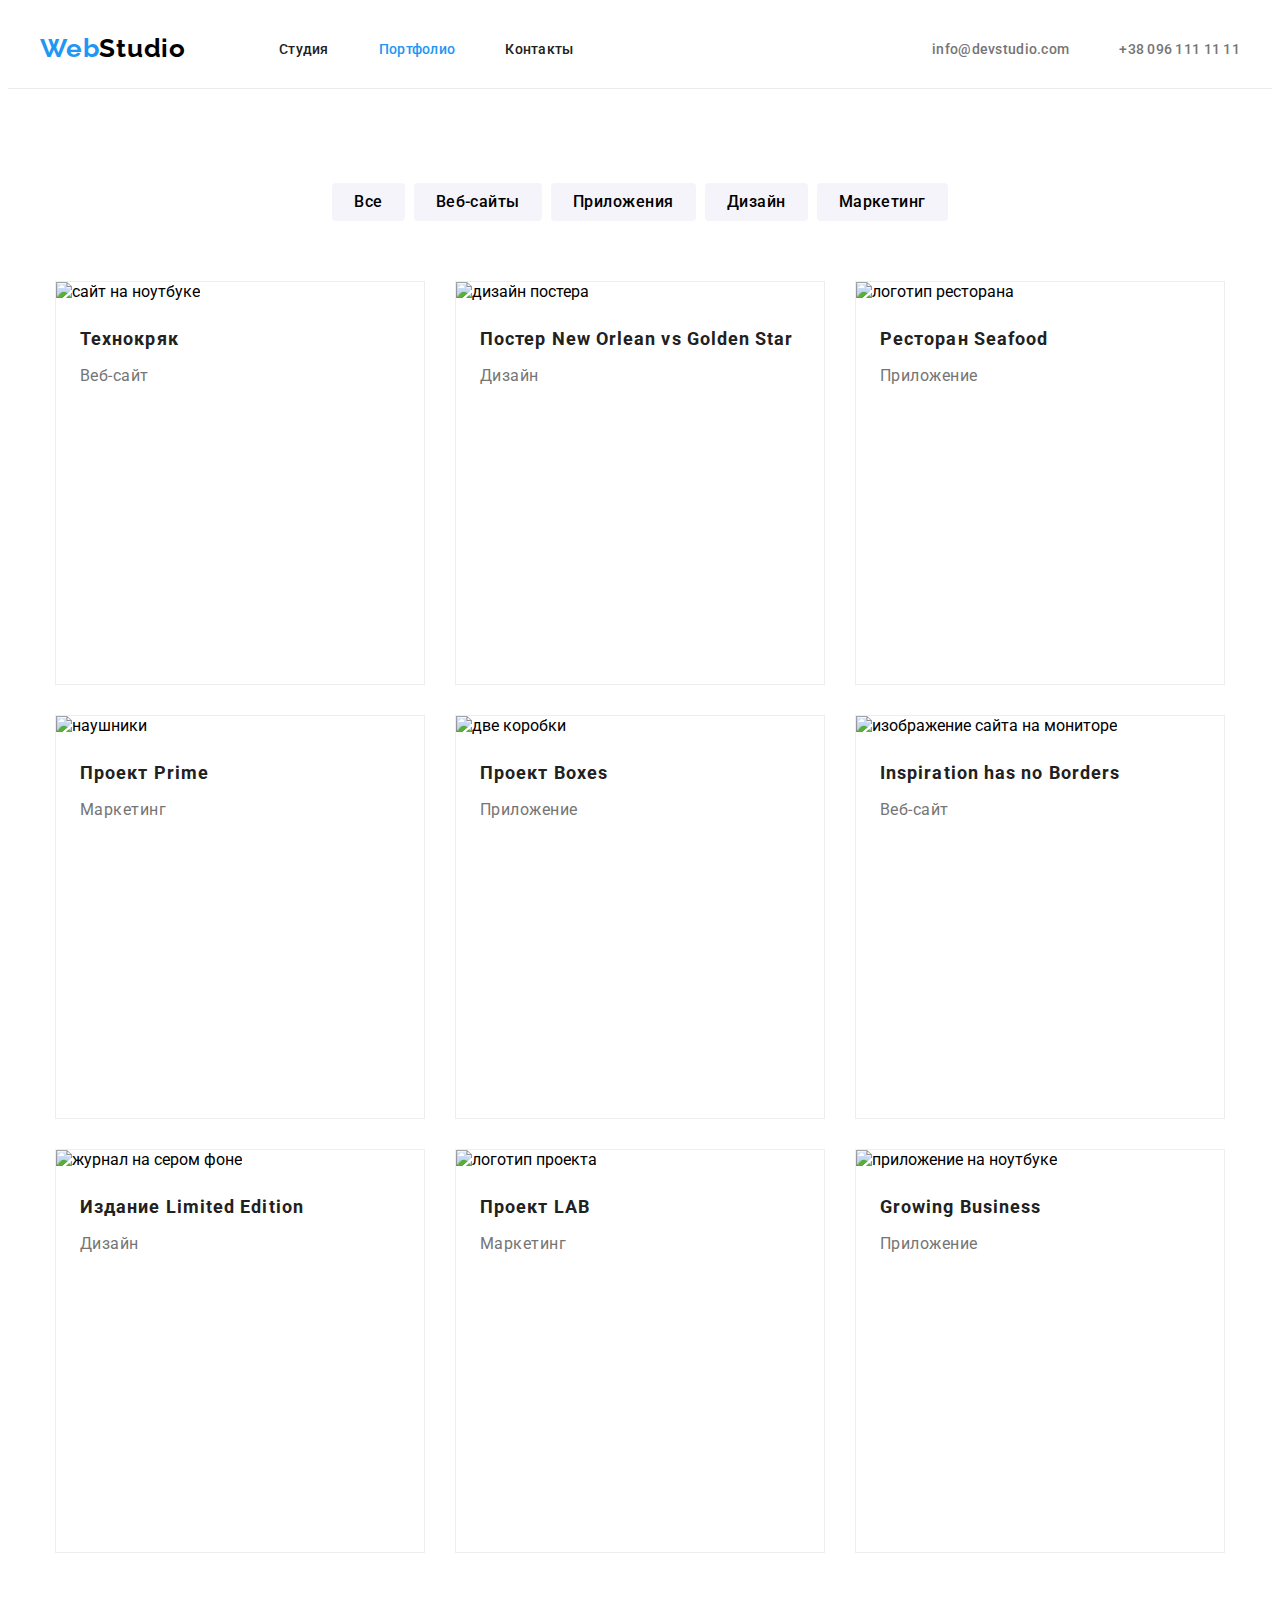
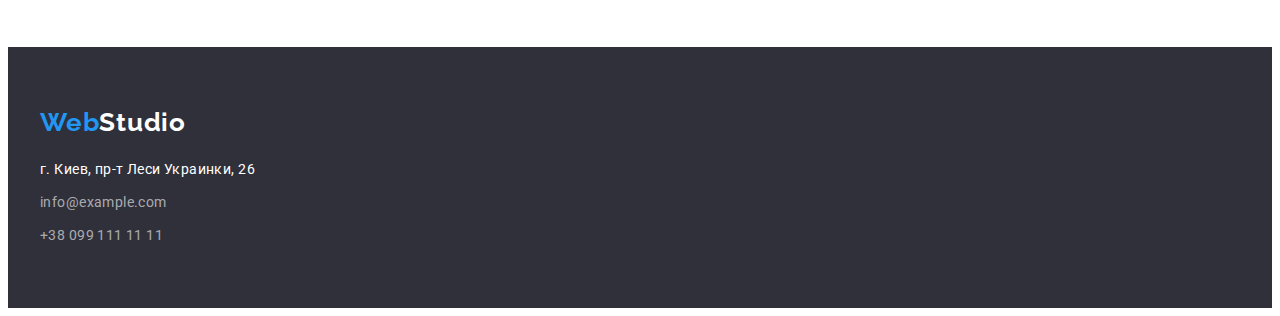
==== commit 9fab0e82: "финальные правки по дз" ====
--- a/portfolio.html
+++ b/portfolio.html
@@ -43,20 +43,20 @@
             <section class="main">
                 <div class="container">
             <ul class="main-list-btn list" >
-                <li class="main-item-btn">
-                    <button class="main-btn" type="button">Все</button>
+                <li class="main-item-btn ">
+                    <button class="main-btn " type="button">Все</button>
                 </li>
                 <li class="main-item-btn">
-                    <button class="main-btn" type="button">Веб-сайты</button>
+                    <button class="main-btn " type="button">Веб-сайты</button>
                 </li>
                 <li class="main-item-btn">
-                    <button class="main-btn" type="button">Приложения</button>
+                    <button class="main-btn " type="button">Приложения</button>
                 </li>
                 <li class="main-item-btn">
-                    <button class="main-btn" type="button">Дизайн</button>
+                    <button class="main-btn " type="button">Дизайн</button>
                 </li>
                 <li class="main-item-btn">
-                    <button class="main-btn" type="button">Маркетинг</button>
+                    <button class="main-btn " type="button">Маркетинг</button>
                 </li>
             </ul>
             <!-- проекты -->
@@ -64,48 +64,68 @@
             <ul class="main-projeckt-list list">
                 <li class="projeckt-item">
                     <img src="./images/img-prod1.jpg" alt="сайт на ноутбуке" width="370" height="294">
-                    <h3 class="projeckt-title">Технокряк</h3>
-                    <p class="projeckt-text">Веб-сайт</p>
+                    <div class="projeckt-item-container">
+                        <h3 class="projeckt-title">Технокряк</h3>
+                        <p class="projeckt-text">Веб-сайт</p>
+                    </div>
                 </li>
                 <li class="projeckt-item">
                     <img src="./images/img-prod2.jpg" alt="дизайн постера" width="370" height="294">
-                    <h3 class="projeckt-title">Постер <span lang="en">New Orlean vs Golden Star</span></h3>
-                    <p class="projeckt-text">Дизайн</p>
+                    <div class="projeckt-item-container">
+                        <h3 class="projeckt-title">Постер <span lang="en">New Orlean vs Golden Star</span></h3>
+                        <p class="projeckt-text">Дизайн</p>
+                    </div>
+
                 </li>
                 <li class="projeckt-item">
                     <img src="./images/img-prod3.jpg" alt="логотип ресторана" width="370" height="294">
-                    <h3 class="projeckt-title">Ресторан <span lang="en">Seafood</span></h3>
-                    <p class="projeckt-text">Приложение</p>
+                    <div class="projeckt-item-container">
+                        <h3 class="projeckt-title">Ресторан <span lang="en">Seafood</span></h3>
+                        <p class="projeckt-text">Приложение</p>
+                    </div>
                 </li>
                 <li class="projeckt-item">
                     <img src="./images/img-prod4.jpg" alt="наушники" width="370" height="294">
-                    <h3 class="projeckt-title">Проект <span>Prime</span></h3>
-                    <p class="projeckt-text">Маркетинг</p>
+                    <div class="projeckt-item-container">
+                        <h3 class="projeckt-title">Проект <span>Prime</span></h3>
+                        <p class="projeckt-text">Маркетинг</p>
+                    </div>
                 </li>
                 <li class="projeckt-item">
                     <img src="./images/img-prod5.jpg" alt="две коробки" width="370" height="294">
-                    <h3 class="projeckt-title">Проект <span lang="en">Boxes</span></h3>
-                    <p class="projeckt-text">Приложение</p>
+                    <div class="projeckt-item-container">
+                        <h3 class="projeckt-title">Проект <span lang="en">Boxes</span></h3>
+                        <p class="projeckt-text">Приложение</p>
+                    </div>
                 </li>
                 <li class="projeckt-item"> 
                     <img src="./images/img-prod6.jpg" alt="изображение сайта на мониторе" width="370" height="294">
-                    <h3 class="projeckt-title"><span lang="en">Inspiration has no Borders</span></h3>
-                    <p class="projeckt-text">Веб-сайт</p>
+                    <div class="projeckt-item-container">
+                        <h3 class="projeckt-title"><span lang="en">Inspiration has no Borders</span></h3>
+                        <p class="projeckt-text">Веб-сайт</p>
+                    </div>
                 </li>
                 <li class="projeckt-item">
                     <img src="./images/img-prod7.jpg" alt="журнал на сером фоне" width="370" height="294">
-                    <h3 class="projeckt-title">Издание <span lang="en">Limited Edition</span></h3>
-                    <p class="projeckt-text">Дизайн</p>
+                    <div class="projeckt-item-container"
+                        ><h3 class="projeckt-title">Издание <span lang="en">Limited Edition</span></h3>
+                        <p class="projeckt-text">Дизайн</p>
+                    </div>
+                    
                 </li>
                 <li class="projeckt-item">
                     <img src="./images/img-prod8.jpg" alt="логотип проекта" width="370" height="294">
-                    <h3 class="projeckt-title">Проект <span lang="en">LAB</span></h3>
-                    <p class="projeckt-text">Маркетинг</p>
+                    <div class="projeckt-item-container">
+                        <h3 class="projeckt-title">Проект <span lang="en">LAB</span></h3>
+                        <p class="projeckt-text">Маркетинг</p>
+                    </div>
                 </li>
                 <li class="projeckt-item">
                     <img src="./images/img-prod9.jpg" alt="приложение на ноутбуке" width="370" height="294">
-                    <h3 class="projeckt-title"><span lang="en">Growing Business</span></h3>
+                    <div class="projeckt-item-container">
+                        <h3 class="projeckt-title"><span lang="en">Growing Business</span></h3>
                     <p class="projeckt-text">Приложение</p>
+                    </div>
                 </li>
             </ul>
             </div>
--- a/css/style.css
+++ b/css/style.css
@@ -152,11 +152,11 @@
 /* ---------------------------------------------стилизация героя----------------------------------- */
 .hero {
   background-color: var(--hero-background-color);
-  margin-bottom: 94px;
 }
 
 .hero-container {
-  padding: 200px;
+  padding-top: 200px;
+  padding-bottom: 200px;
 }
 
 .hero-title {
@@ -197,7 +197,8 @@
 
 .advantages {
   margin: auto;
-  margin-bottom: 94px;
+  padding-top: 94px;
+  padding-bottom: 94px;
 }
 
 .advantages-list {
@@ -231,7 +232,7 @@
 /* --------------------------------------------секция we  doing ------------------------------------------------*/
 
 .we-doing {
-  margin-bottom: 94px;
+  padding-bottom: 94px;
 }
 
 .we-doing-title {
@@ -256,6 +257,8 @@
 
 .team {
   background-color: #f5f4fa;
+  padding-top: 94px;
+  padding-bottom: 94px;
 }
 
 .team-title {
@@ -265,14 +268,12 @@
   text-align: center;
   letter-spacing: 0.03em;
   color: var(--second-tittle-color);
-  padding-top: 94px;
   margin-bottom: 50px;
 }
 
 .team-list {
   display: flex;
   justify-content: center;
-  padding-bottom: 94px;
 }
 
 .team-item {
@@ -291,6 +292,11 @@
   margin-right: 0px;
 }
 
+.team-item-container {
+  padding-top: 30px;
+  padding-bottom: 30px;
+}
+
 .team-item-title {
   font-weight: 500;
   font-size: 16px;
@@ -298,7 +304,6 @@
   text-align: center;
   letter-spacing: 0.03em;
   color: var(--second-tittle-color);
-  margin-top: 30px;
   margin-bottom: 10px;
 }
 
@@ -308,13 +313,14 @@
   text-align: center;
   letter-spacing: 0.03em;
   color: var(--first-text-color);
-  padding-bottom: 30px;
 }
 
 /* -------------------------------------------стилизация футера---------------------------------------- */
 
 .footer {
   background-color: #2f303a;
+  padding-top: 60px;
+  padding-bottom: 60px;
 }
 
 .footer-logo {
@@ -325,7 +331,6 @@
   line-height: 1.19;
   letter-spacing: 0.03em;
   color: var(--accent-color);
-  padding-top: 60px;
   margin-bottom: 20px;
   width: 135px;
 }
@@ -353,7 +358,6 @@
 
 .footer-item:last-child {
   margin-bottom: 0px;
-  padding-bottom: 60px;
 }
 
 .footer-mail:hover,
@@ -386,10 +390,8 @@
 
 .main {
   background-color: #ffffff;
-}
-
-.portfolio-header {
-  margin-bottom: 94px;
+  padding-top: 94px;
+  padding-bottom: 94px;
 }
 
 .main-btn:hover,
@@ -426,8 +428,8 @@
   background-color: #f5f4fa;
   border-radius: 4px;
   cursor: pointer;
-  min-width: 73px;
-  min-height: 38px;
+  padding: 6px 22px 6px 22px;
+  white-space: nowrap;
 }
 
 .main-btn:active {
@@ -452,7 +454,6 @@
   display: flex;
   flex-wrap: wrap;
   justify-content: center;
-  margin-bottom: 94px;
 }
 
 .projeckt-item {
@@ -473,14 +474,19 @@
   margin-bottom: 0;
 }
 
+.projeckt-item-container {
+  padding-top: 20px;
+  padding-bottom: 20px;
+  padding-right: 24px;
+  padding-left: 24px;
+}
+
 .projeckt-title {
   font-size: 18px;
   line-height: 2;
   letter-spacing: 0.06em;
   color: var(--second-tittle-color);
-  margin-top: 20px;
   margin-bottom: 4px;
-  padding-left: 24px;
 }
 
 .projeckt-text {
@@ -488,6 +494,4 @@
   line-height: 1.87;
   letter-spacing: 0.03em;
   color: var(--first-text-color);
-  padding-left: 24px;
-  padding-bottom: 20px;
-}
+}
